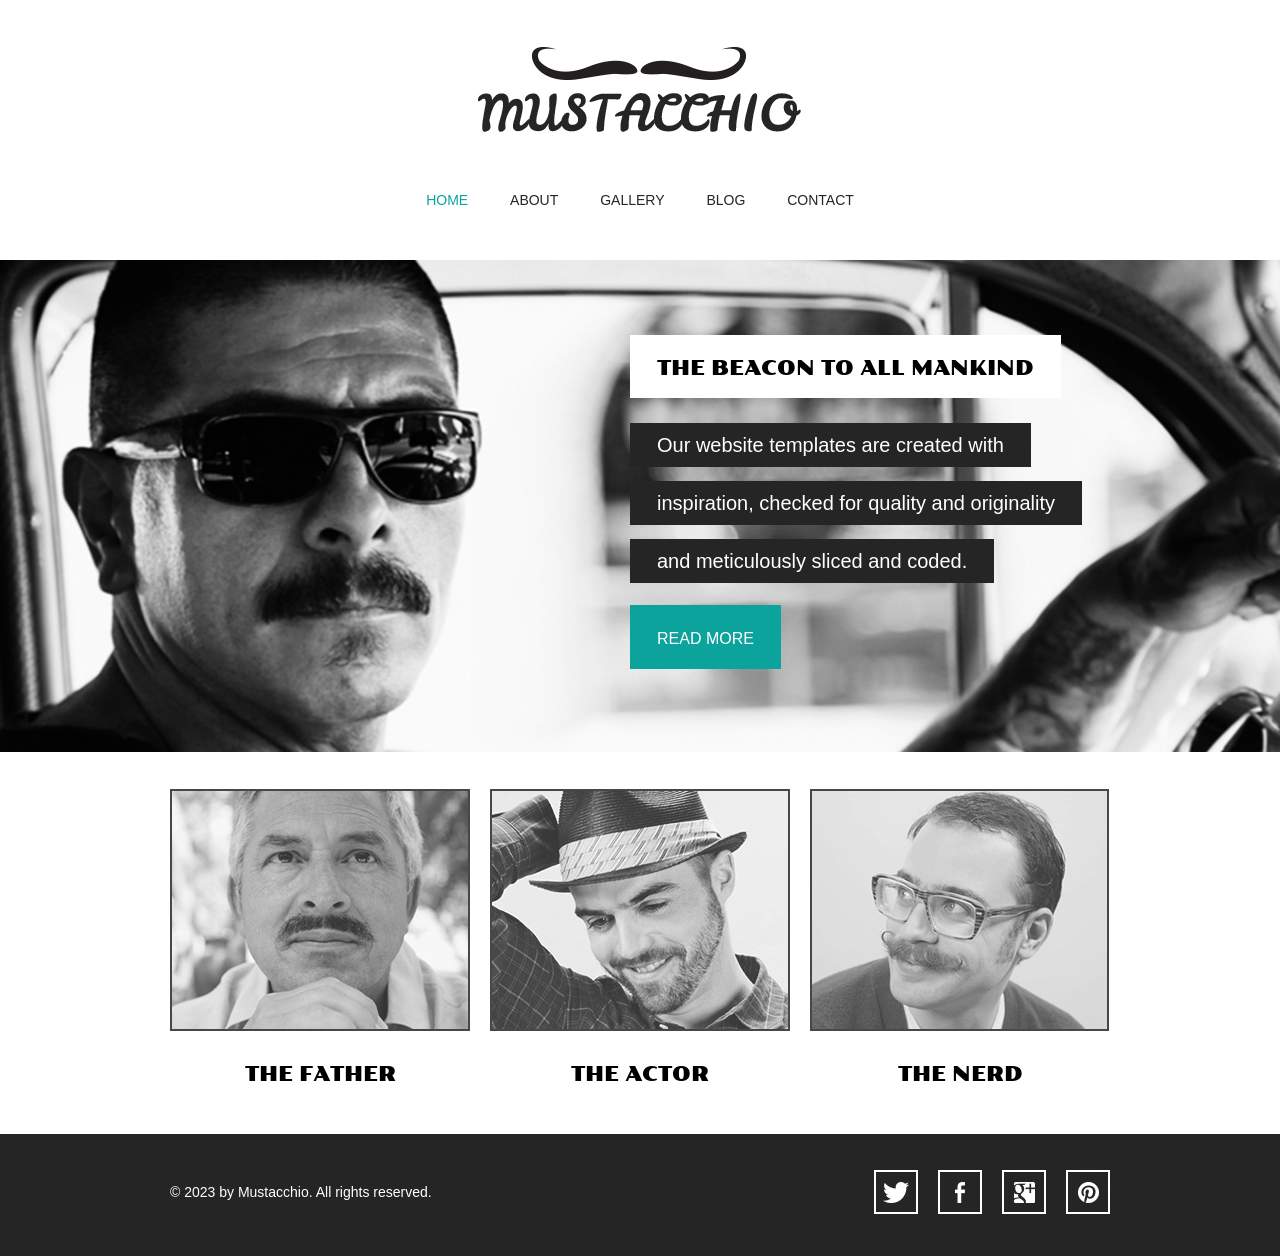
==== index.html @ b3c78dda "primer commit" ====
<!doctype html>
<!-- Website Template by freewebsitetemplates.com -->
<html>
<head>
	<meta charset="UTF-8">
	<meta name="viewport" content="width=device-width, initial-scale=1.0">
	<title>Mustache Enthusiast</title>
	<link rel="stylesheet" type="text/css" href="css/style.css">
	<link rel="stylesheet" type="text/css" href="css/mobile.css" media="screen and (max-width : 568px)">
	<script type="text/javascript" src="js/mobile.js"></script>
</head>
<body>
	<div id="header">
		<a href="index.html" class="logo">
			<img src="images/logo.jpg" alt="">
		</a>
		<ul id="navigation">
			<li class="selected">
				<a href="index.html">home</a>
			</li>
			<li>
				<a href="about.html">about</a>
			</li>
			<li>
				<a href="gallery.html">gallery</a>
			</li>
			<li>
				<a href="blog.html">blog</a>
			</li>
			<li>
				<a href="contact.html">contact</a>
			</li>
		</ul>
	</div>
	<div id="body">
		<div id="featured">
			<img src="images/the-beacon.jpg" alt="">
			<div>
				<h2>the beacon to all mankind</h2>
				<span>Our website templates are created with</span>
				<span>inspiration, checked for quality and originality</span>
				<span>and meticulously sliced and coded.</span>
				<a href="blog-single-post.html" class="more">read more</a>
			</div>
		</div>
		<ul>
			<li>
				<a href="gallery.html">
					<img src="images/the-father.jpg" alt="">
					<span>the father</span>
				</a>
			</li>
			<li>
				<a href="gallery.html">
					<img src="images/the-actor.jpg" alt="">
					<span>the actor</span>
				</a>
			</li>
			<li>
				<a href="gallery.html">
					<img src="images/the-nerd.jpg" alt="">
					<span>the nerd</span>
				</a>
			</li>
		</ul>
	</div>
	<div id="footer">
		<div>
			<p>&copy; 2023 by Mustacchio. All rights reserved.</p>
			<ul>
				<li>
					<a href="http://freewebsitetemplates.com/go/twitter/" id="twitter">twitter</a>
				</li>
				<li>
					<a href="http://freewebsitetemplates.com/go/facebook/" id="facebook">facebook</a>
				</li>
				<li>
					<a href="http://freewebsitetemplates.com/go/googleplus/" id="googleplus">googleplus</a>
				</li>
				<li>
					<a href="http://pinterest.com/fwtemplates/" id="pinterest">pinterest</a>
				</li>
			</ul>
		</div>
	</div>
</body>
</html>
---- css/style.css ----
/* Website Template by freewebsitetemplates.com */
@font-face {
	font-family: 'poller_oneregular';
	src: url('../fonts/pollerone/pollerone-webfont.eot');
	src: url('../fonts/pollerone/pollerone-webfont.eot?#iefix') format('embedded-opentype'),
		 url('../fonts/pollerone/pollerone-webfont.woff') format('woff'),
		 url('../fonts/pollerone/pollerone-webfont.ttf') format('truetype'),
		 url('../fonts/pollerone/pollerone-webfont.svg#poller_oneregular') format('svg');
}
@font-face {
	font-family: 'leckerli_oneregular';
	src: url('../fonts/leckerlione/leckerlione-regular-webfont.eot');
	src: url('../fonts/leckerlione/leckerlione-regular-webfont.eot?#iefix') format('embedded-opentype'),
		 url('../fonts/leckerlione/leckerlione-regular-webfont.woff') format('woff'),
		 url('../fonts/leckerlione/leckerlione-regular-webfont.ttf') format('truetype'),
		 url('../fonts/leckerlione/leckerlione-regular-webfont.svg#leckerli_oneregular') format('svg');
}

body {
	background: #fff;
	font-family: Arial, Helvetica, sans-serif;
	font-size: 14px;
	font-weight: normal;
	line-height: 1;
	margin: 0;
	min-width: 960px;
	padding: 0;
}
p {
	color: #252525;
	line-height: 24px;
	margin: 0;
	padding: 0;
}
p a {
	color: #252525;
	text-decoration: underline;
}
p a:hover {
	color: #898989;
}
#header {
	margin: 0 auto;
	padding: 44px 0 50px;
	text-align: center;
	width: 960px;
}
#header a.logo {
	display: block;
	margin: 0 auto;
	padding: 0;
	width: 340px;
}
#header a.logo img {
	border: 0;
	display: block;
	margin: 0;
	padding: 0;
}
#header ul {
	margin: 0;
	padding: 56px 0 0;
}
#header ul li {
	display: inline;
	list-style: none;
	margin: 0;
	padding: 0 19px;
}
#header ul li a {
	color: #252525;
	display: inline-block;
	font-family: "Arial Black", Gadget, sans-serif;
	font-size: 14px;
	font-weight: normal;
	margin: 0;
	padding: 0 0 3px;
	text-decoration: none;
	text-transform: uppercase;
}
#header ul li a:hover, #header ul li.selected a {
	color: #0ba39c;
}
#body {
	margin: 0;
	padding: 0 0 30px;
	text-align: center;
}
#body h1 {
	color: #fff;
	display: inline;
	font-family: poller_oneregular;
	font-size: 35px;
	font-weight: normal;
	margin: 0;
	padding: 0;
	text-transform: uppercase;
}
#body h1 span {
	background: #252525;
	display: inline-block;
	padding: 15px 28px 12px;
}
#body > div {
	margin: 0 auto;
	padding: 0;
	width: 960px;
}
#body > div img {
	border: 2px solid #292929;
	margin: 24px 0 0;
	padding: 0;
}
#body > div .article {
	margin: 0 auto;
	padding: 30px 30px 0;
	width: 560px;
}
#body > div .article h2 {
	font-family: "Arial Black", Gadget, sans-serif;
	font-size: 25px;
	font-weight: normal;
	margin: 0 0 30px;
}
#body > div .article h3 {
	color: #252525;
	line-height: 24px;
	margin: 0;
	padding: 0;
}
#body > div .article h4 {
	background: #252525;
	color: #fff;
	display: inline-block;
	font-family: "Arial Black", Gadget, sans-serif;
	font-size: 25px;
	font-weight: normal;
	margin: 0 0 30px;
	padding: 8px 27px 10px;
}
#body > div .article p {
	margin: 0 0 30px;
}
#body div ul {
	margin: 0;
	padding: 24px 10px 0;
	width: 940px;
}
#body div ul li {
	border: 2px solid #1a1a1a;
	display: block;
	list-style: none;
	margin: 0 0 13px;
	overflow: hidden;
	padding: 0;
}
#body div ul li .figure {
	border-right: 2px solid #1a1a1a;
	float: left;
	margin: 0;
	padding: 0;
	width: 376px;
}
#body div ul li img {
	border: 0;
	display: block;
	margin: 0;
	padding: 0;
	opacity: 0.8;
	transition: 0.5s ease-in-out;
}
#body div ul li .figure:hover img {
	opacity: 1;
}
#body div ul li div {
	float: left;
	margin: 0;
	padding: 63px 0 20px;
	width: 558px;
}
#body div ul li div h3 {
	color: #252525;
	font-family: "Arial Black", Gadget, sans-serif;
	font-size: 25px;
	font-weight: normal;
	margin: 0;
	padding: 0;
	text-transform: uppercase;
}
#body div ul li div p {
	padding: 30px 30px 18px;
}
#body div ul li div a.more {
	background: #000;
	color: #fff;
	display: inline-block;
	font-family: "Arial Black", Gadget, sans-serif;
	font-size: 18px;
	font-weight: normal;
	margin: 0;
	padding: 8px 28px;
	text-decoration: none;
	text-transform: uppercase;
}
#body div ul li div a.more:hover {
	color: #252525;
	background: #fff;
	border: 2px solid #252525;
}
#body #featured {
	margin: 0 0 13px;
	padding: 0;
	position: relative;
	width: 100%;
}
#body #featured img {
	border: 0;
	display: block;
	margin: 0;
	padding: 0;
	width: 100%;
}
#body #featured div {
	left: 50%;
	margin-left: -480px;
	margin-top: -171px;
	padding: 0 0 0 470px;
	position: absolute;
	top: 50%;
	text-align: left;
	width: 490px;
}
#body #featured div h2 {
	background: #fff;
	color: #000;
	display: inline-block;
	font-family: poller_oneregular;
	font-size: 20px;
	font-weight: normal;
	margin: 0 0 18px;
	padding: 23px 27px 20px;
	text-transform: uppercase;
}
#body #featured div span {
	background: #252525;
	color: #fff;
	display: inline-block;
	font-size: 20px;
	margin: 7px 0;
	padding: 12px 27px;
}
#body #featured div a {
	background: #0ba39c;
	color: #fff;
	display: inline-block;
	font-size: 16px;
	margin: 15px 0 0;
	padding: 26px 27px 22px;
	text-align: center;
	text-decoration: none;
	text-transform: uppercase;
}
#body #featured div a:hover {
	background: #1fc3bc;
}
#body > ul {
	margin: 0 auto;
	overflow: hidden;
	padding: 24px 0 0;
	width: 960px;
}
#body > ul li {
	display: block;
	float: left;
	margin: 0 10px 20px;
	padding: 0;
	width: 300px;
}
#body > ul li a {
	color: #000;
	display: block;
	font-family: poller_oneregular;
	font-size: 20px;
	font-weight: normal;
	margin: 0;
	padding: 0;
	text-align: center;
	text-decoration: none;
	text-transform: uppercase;
}
#body > ul li a img {
	border: 2px solid #1a1a1a;
	display: block;
	margin: 0;
	padding: 0;
	opacity: .8;
	transition: 0.5s ease-in-out;
}
#body > ul li a:hover img {
	opacity: 1;
}
#body > ul li a span {
	display: block;
	margin: 0;
	padding: 33px 0 0;
}
#body form {
	margin: 0 auto;
	padding: 24px 0 0;
	width: 620px;
}
#body form input, #body form textarea {
	border: 2px solid #252525;
	color: #252525;
	font-family: Arial, Helvetica, sans-serif;
	font-size: 15px;
	font-weight: normal;
	margin: 0 0 37px;
	padding: 20px 10px;
	text-align: center;
	text-transform: uppercase;
	width: 596px;
}
#body form textarea {
	height: 175px;
	overflow: auto;
	resize: none;
}
#body form #send {
	background: #252525;
	color: #fff;
	font-family: "Arial Black", Gadget, sans-serif;
	font-size: 15px;
	font-weight: normal;
	display: inline-block;
	padding: 20px 28px;
	width: auto;
}
#body form #send:hover {
	background: #fff;
	color: #252525;
	cursor: pointer;
}
#footer {
	background: #252525;
	margin: 0;
	padding: 36px 0 42px;
}
#footer div {
	margin: 0 auto;
	overflow: hidden;
	padding: 0;
	width: 960px;
}
#footer div p {
	color: #fff;
	float: left;
	line-height: 44px;
	margin: 0 0 0 10px;
	padding: 0;
}
#footer div ul {
	display: block;
	float: right;
	margin: 0;
	overflow: hidden;
	padding: 0;
	width: 256px;
}
#footer div ul li {
	display: block;
	float: left;
	list-style: none;
	margin: 0 10px;
	padding: 0;
	width: 44px;
}
#footer div ul li a {
	background: url(../images/icons.jpg) no-repeat 0 0;
	display: block;
	height: 44px;
	margin: 0;
	padding: 0;
	text-indent: -99999px;
	width: 44px;
}
#footer div ul li #twitter {
	background-position: 0 0;
}
#footer div ul li #twitter:hover {
	background-position: -44px 0;
}
#footer div ul li #facebook {
	background-position: 0 -44px;
}
#footer div ul li #facebook:hover {
	background-position: -44px -44px;
}
#footer div ul li #googleplus {
	background-position: 0 -88px;
}
#footer div ul li #googleplus:hover {
	background-position: -44px -88px;
}
#footer div ul li #pinterest {
	background-position: 0 -132px;
}
#footer div ul li #pinterest:hover {
	background-position: -44px -132px;
}
---- css/mobile.css ----
/* Website Template by freewebsitetemplates.com */
body {
	min-width: 0;
}
#header {
	padding: 20px 0;
	position: relative;
	width: 100%;
}
#header a.logo {
	width: 80%;
}
#header a.logo img {
	width: 100%;
}
#mobile-navigation {
	background: url(../images/mobile-menu.png) no-repeat 0 0;
	display: block;
	height: 50px;
	margin: 30px auto 0;
	padding: 0;
	width: 50px;
}
#header ul {
	border: 1px solid #fff;
	display: none;
	left: 50%;
	margin-left: -45%;
	padding: 0;
	position: absolute;
	width: 90%;
	z-index: 1001;
}
#header ul li {
	border-top: 1px solid #fff;
	display: block;
	margin: 0;
	padding: 0;
	position: relative;
}
#header > ul > li:first-child {
	border: 0;
}
#header ul li a {
	background: rgba(11, 163, 156, 0.9);
	color: #fff;
	display: block;
	font-family: Arial, Helvetica, sans-serif;
	font-size: 16px;
	font-weight: normal;
	height: 49px;
	line-height: 49px;
	padding: 0 15px;
	text-align: left;
}
#header ul li a:hover, #header ul li.selected a {
	background: rgba(0, 0, 0, 0.9);
	color: #fff;
}
#header ul ul {
	display: none;
	border: 0;
	height: auto;
	left: 0;
	margin: 0;
	position: relative;
	width: 100%;
}
#header ul ul li a {
	text-indent: 15px;
}
#header ul li span {
	background: rgba(11, 163, 156, 0.9) url(../images/mobile-expand.png) no-repeat 0 0;
	border-left: 1px solid #fff;
	display: block;
	height: 49px;
	position: absolute;
	right: 0;
	top: 0;
	width: 50px;
}
#body {
	width: 100%;
}
#body h1 {
	display: block;
	font-size: 20px;
	margin: 0 auto;
	width: 90%;
}
#body h1 span {
	display: block;
	padding: 3%;
	width: 94%;
}
#body > div {
	padding: 0 5%;
	width: 90%;
}
#body > div img {
	margin: 24px 0 30px;
	width: 98%
}
#body > div .article {
	padding: 0;
	width: 100%;
}
#body > div .article h2, #body > div .article h4 {
	font-size: 18px;
	font-weight: bold;
}
#body #featured {
	overflow: hidden;
	margin: 0 0 20px
}
#body #featured img {
	min-width: 960px;
}
#body #featured div {
	left: 0;
	margin: 0;
	padding: 0 2%;
	position: absolute;
	top: 0;
	text-align: left;
	width: 96%;
}
#body #featured div h2 {
	font-size: 14px;
	font-weight: normal;
	margin: 50px 0 10px;
	padding: 8px 5px;
}
#body #featured div span {
	display: block;
	font-size: 14px;
	margin: 10px 0;
	padding: 10px;
}
#body #featured div a {
	font-size: 14px;
	margin: 5px 0 0;
	padding: 10px;
}
#body > ul {
	overflow: visible;
	padding: 0 5%;
	width: 90%;
}
#body ul.gallery {
	padding: 5% 0;
	overflow: hidden;
	width: 100%;
}
#body > ul li {
	float: none;
	margin: 0;
	width: 100%;
}
#body ul.gallery li {
	float: left;
	margin: 0 0 5% 5%;
	width: 42%;
}
#body > ul li a img {
	width: 98%;
}
#body > ul li a span {
	padding: 15px 0;
}
#body div ul {
	margin: 0;
	padding: 20px 0 0;
	width: 100%;
}
#body div ul li {
	overflow: visible;
	padding: 0 0 20px;
	width: 99%;
}
#body div ul li .figure {
	border: 0;
	display: block;
	float: none;
	margin: 0 0 20px;
	width: 100%;
}
#body div ul li .figure img {
	width: 100%;
}
#body div ul li div {
	float: none;
	padding: 0;
	width: 100%;
}
#body div ul li div a.more:hover {
	height: 14px;
	line-height: 14px;
}
#body form {
	width: 100%;
}
#body form input, #body form textarea {
	margin: 0 0 20px;
	padding: 10px;
	width: 84%;
}
#body form #send {
	padding: 10px;
}
#footer {
	padding: 10px 0 25px;
}
#footer div {
	overflow: visible;
	width: 100%;
}
#footer div p {
	float: none;
	margin: 0;
	text-align: center;
}
#footer div ul {
	float: none;
	margin: 0 auto;
	width: 256px;
}
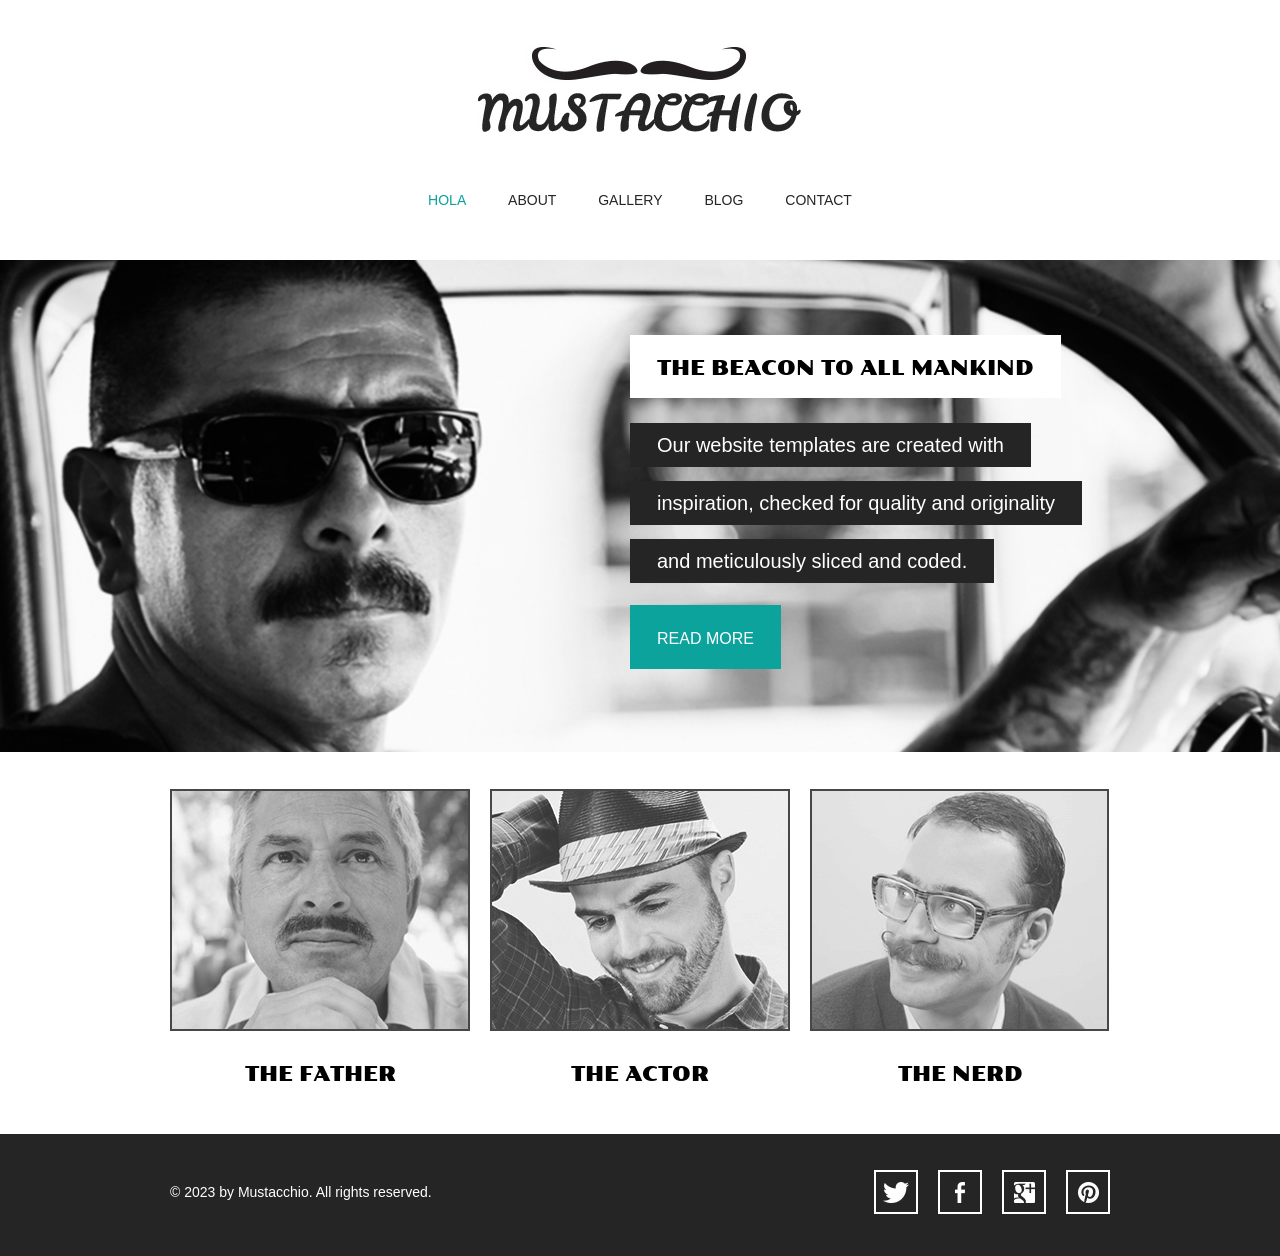
==== commit 8975f1cd: "primer ejercicio" ====
--- a/index.html
+++ b/index.html
@@ -16,7 +16,7 @@
 		</a>
 		<ul id="navigation">
 			<li class="selected">
-				<a href="index.html">home</a>
+				<a href="index.html">hola</a>
 			</li>
 			<li>
 				<a href="about.html">about</a>
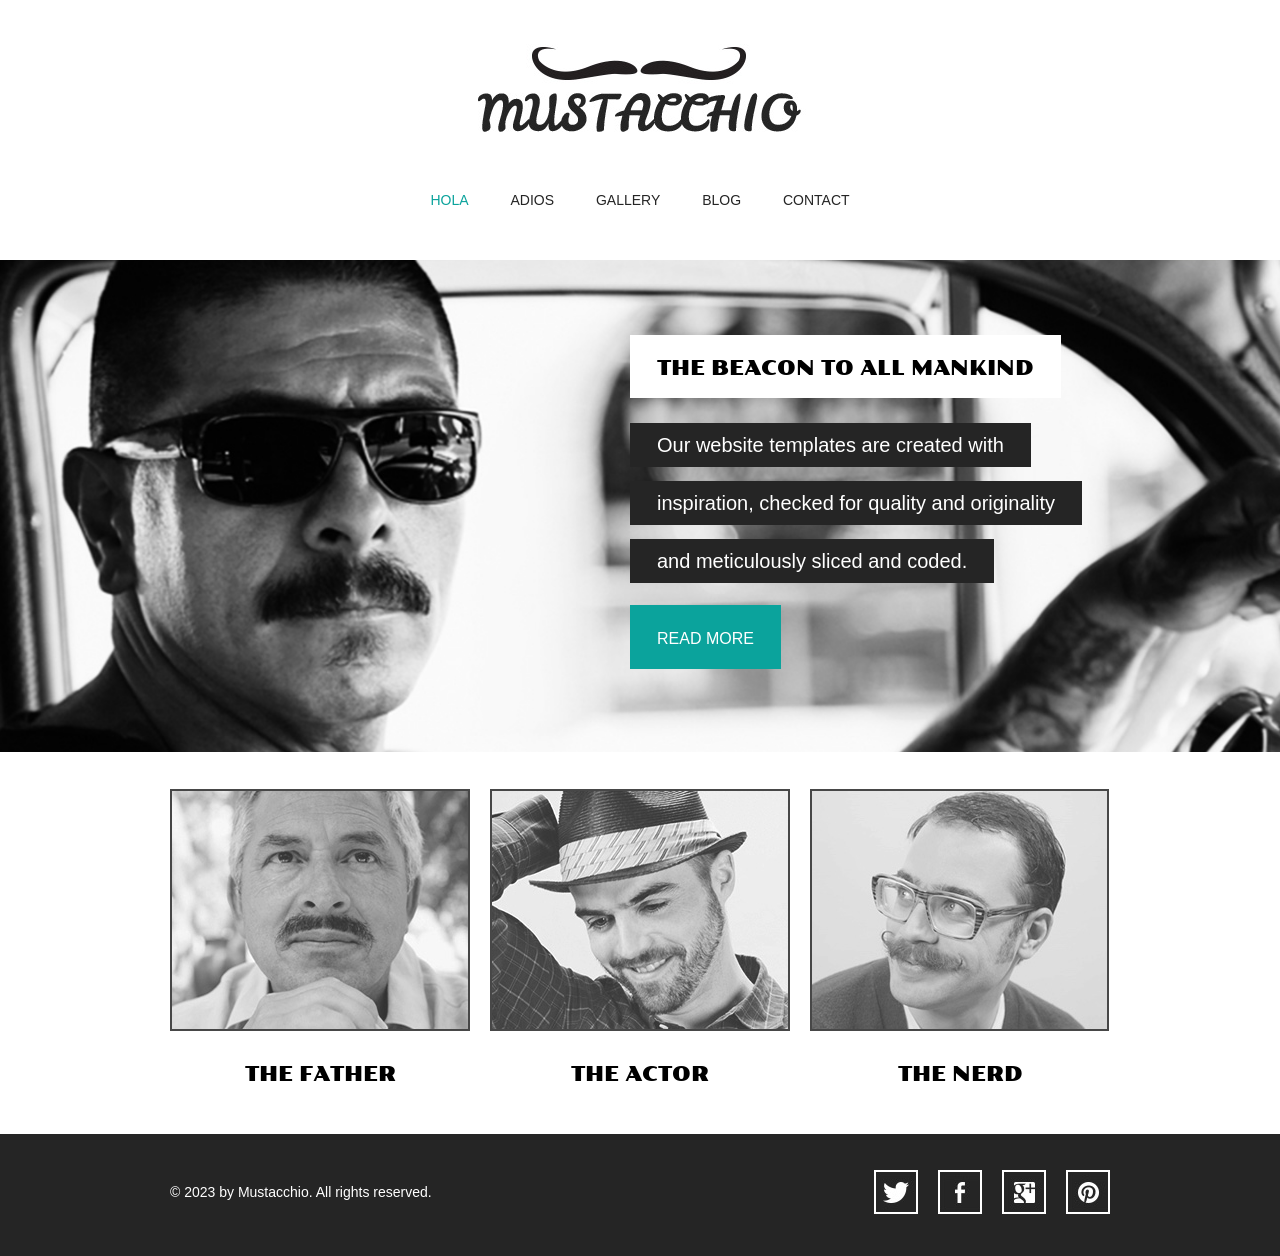
==== commit 76b70823: "index modificado y css actualizado" ====
--- a/index.html
+++ b/index.html
@@ -19,7 +19,7 @@
 				<a href="index.html">hola</a>
 			</li>
 			<li>
-				<a href="about.html">about</a>
+				<a href="about.html">adios</a>
 			</li>
 			<li>
 				<a href="gallery.html">gallery</a>
--- a/css/style.css
+++ b/css/style.css
@@ -27,13 +27,13 @@
 	padding: 0;
 }
 p {
-	color: #252525;
+	color: #a72828;
 	line-height: 24px;
 	margin: 0;
 	padding: 0;
 }
 p a {
-	color: #252525;
+	color: #d34949;
 	text-decoration: underline;
 }
 p a:hover {
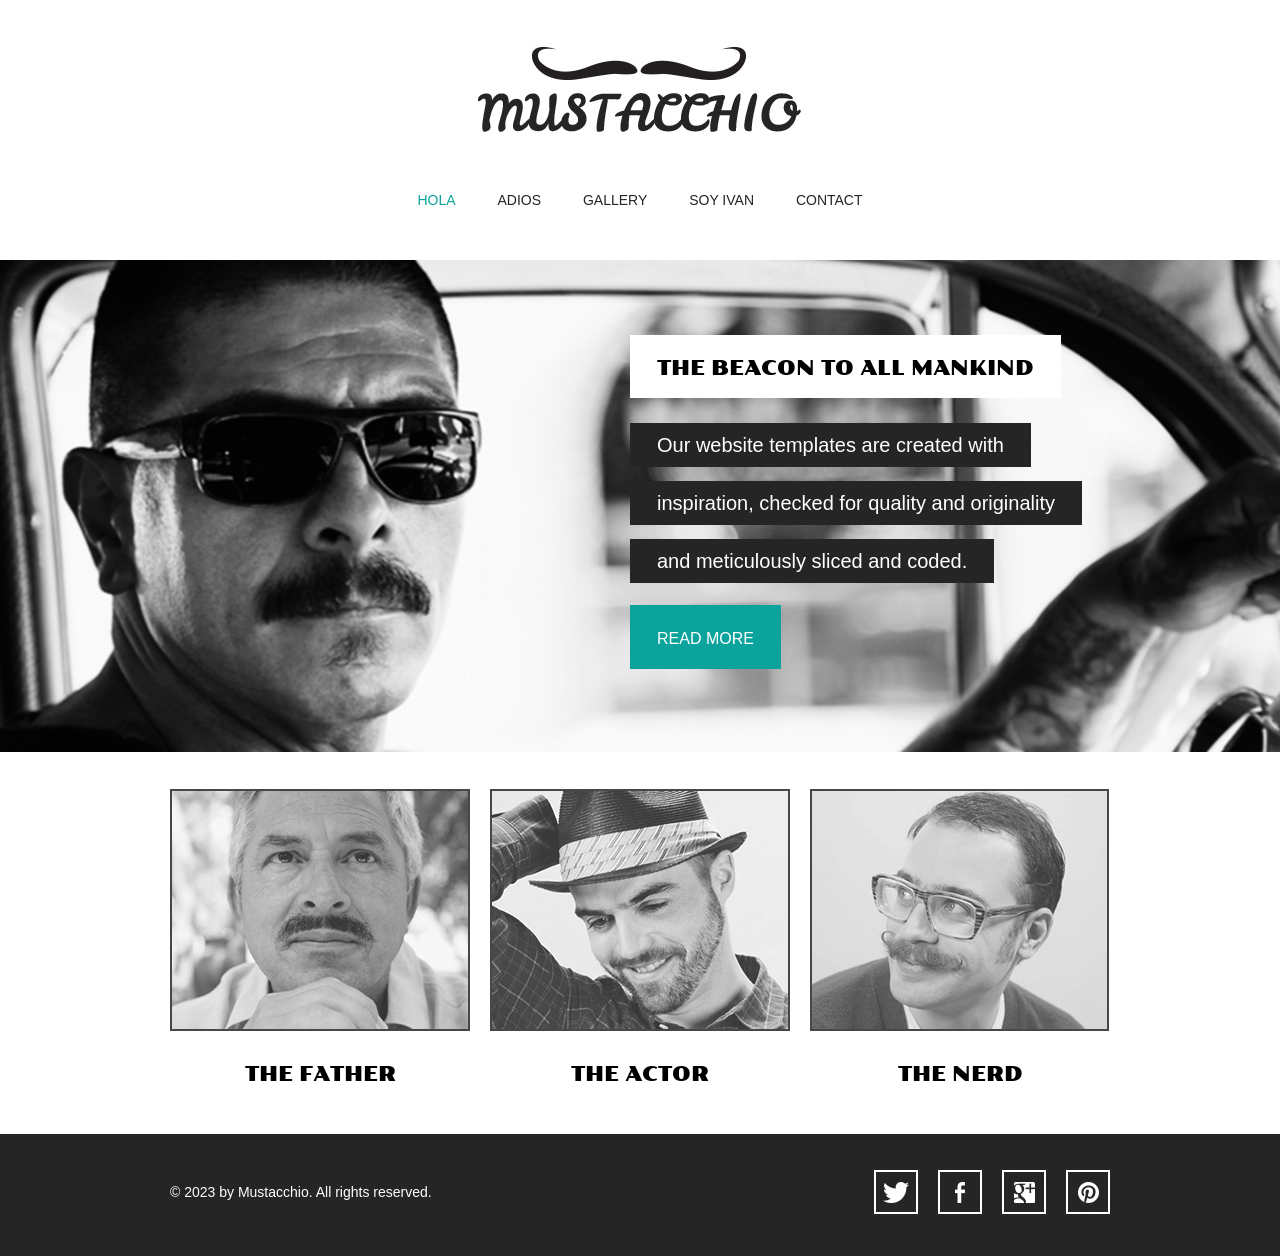
==== commit 3938004e: "pagina products creada" ====
--- a/index.html
+++ b/index.html
@@ -25,7 +25,7 @@
 				<a href="gallery.html">gallery</a>
 			</li>
 			<li>
-				<a href="blog.html">blog</a>
+				<a href="blog.html">Soy ivan</a>
 			</li>
 			<li>
 				<a href="contact.html">contact</a>
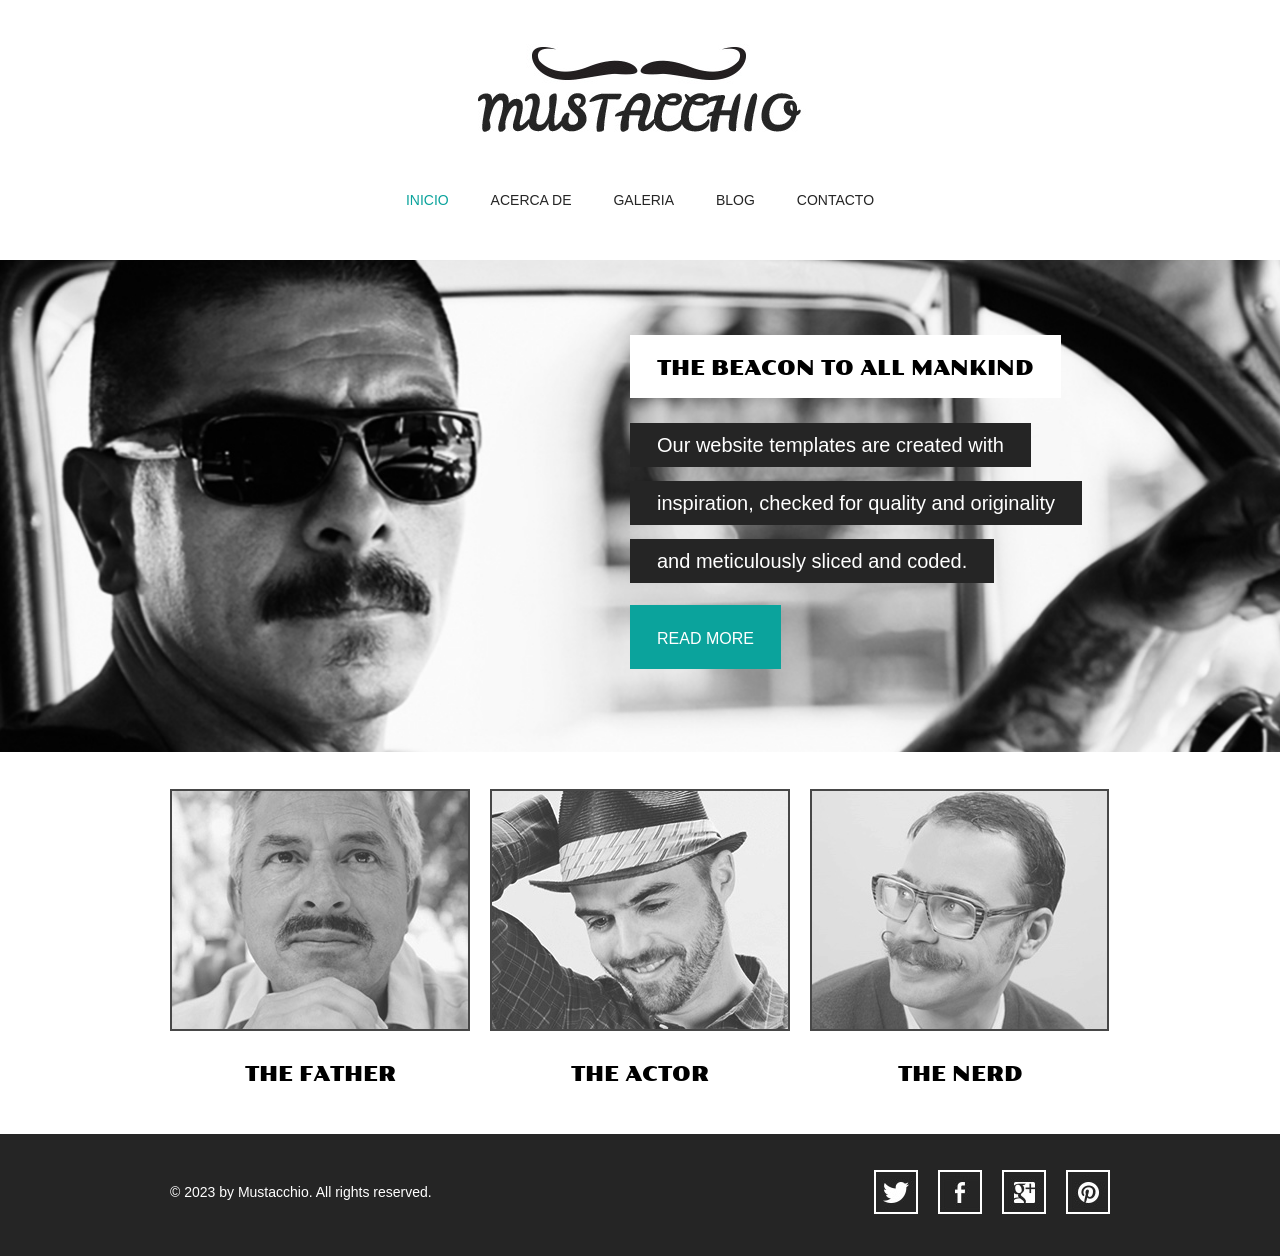
==== commit b1591f2a: "index traducido" ====
--- a/index.html
+++ b/index.html
@@ -16,19 +16,19 @@
 		</a>
 		<ul id="navigation">
 			<li class="selected">
-				<a href="index.html">hola</a>
+				<a href="index.html">inicio</a>
 			</li>
 			<li>
-				<a href="about.html">adios</a>
+				<a href="about.html">acerca de</a>
 			</li>
 			<li>
-				<a href="gallery.html">gallery</a>
+				<a href="gallery.html">galeria</a>
 			</li>
 			<li>
-				<a href="blog.html">Soy ivan</a>
+				<a href="blog.html">blog</a>
 			</li>
 			<li>
-				<a href="contact.html">contact</a>
+				<a href="contact.html">contacto</a>
 			</li>
 		</ul>
 	</div>
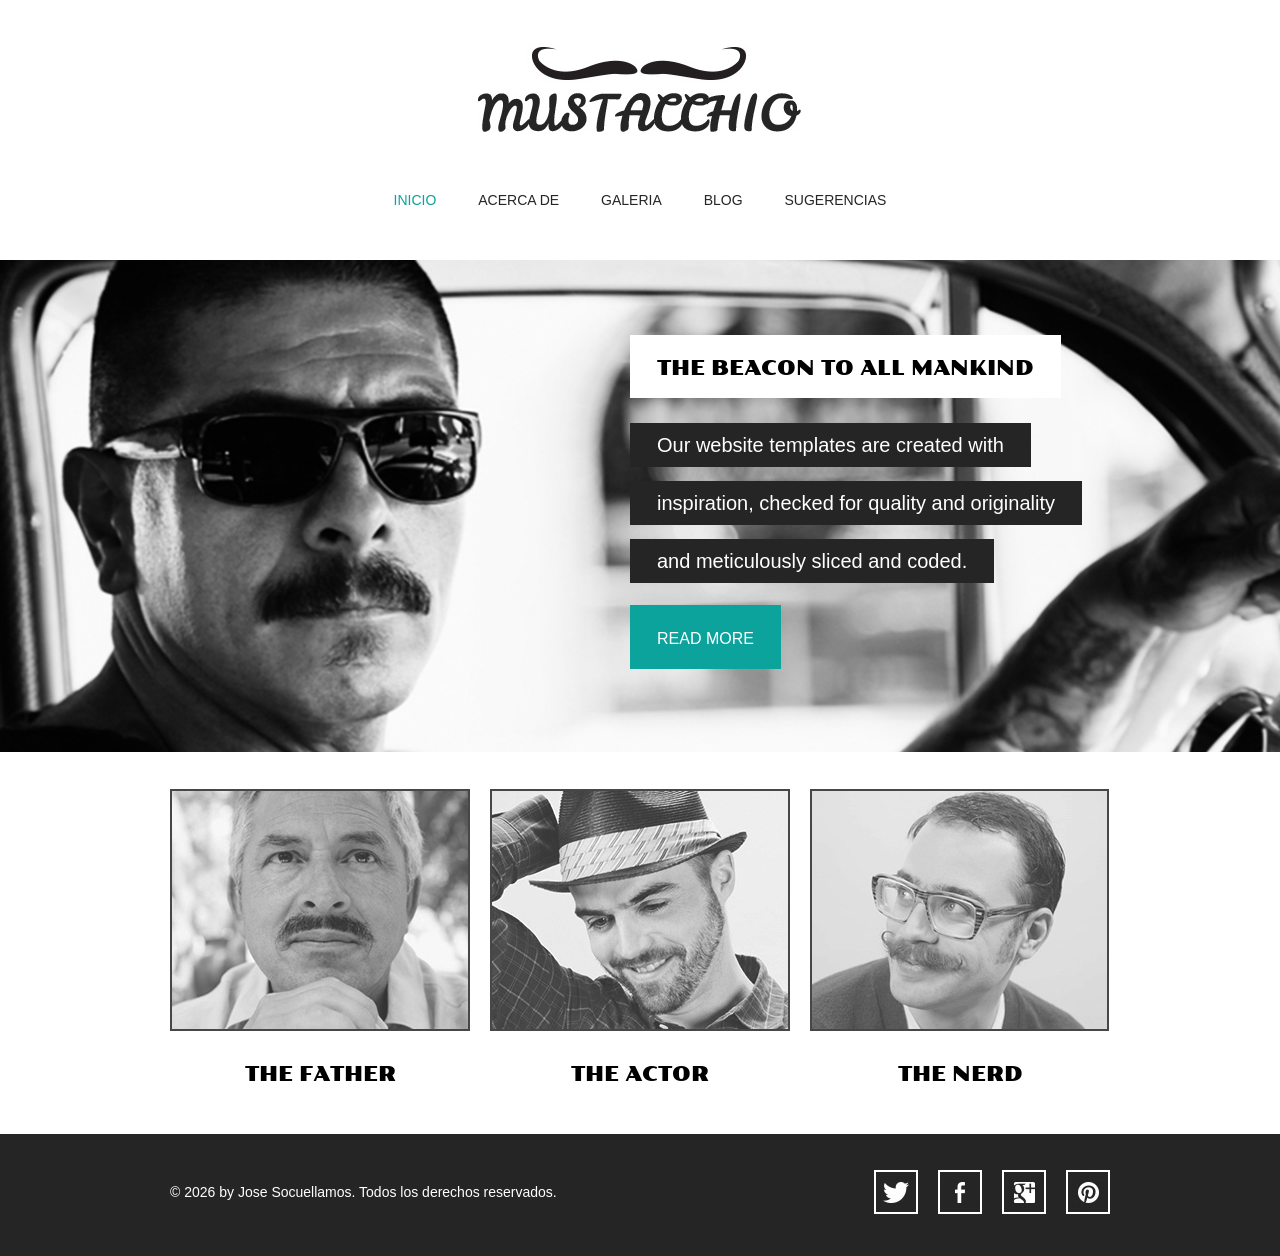
==== commit 90018759: "un cambio" ====
--- a/index.html
+++ b/index.html
@@ -28,7 +28,7 @@
 				<a href="blog.html">blog</a>
 			</li>
 			<li>
-				<a href="contact.html">contacto</a>
+				<a href="suggestions.html">sugerencias</a>
 			</li>
 		</ul>
 	</div>
@@ -66,7 +66,7 @@
 	</div>
 	<div id="footer">
 		<div>
-			<p>&copy; 2023 by Mustacchio. All rights reserved.</p>
+			<p>&copy; 2026 by Jose Socuellamos. Todos los derechos reservados.</p>
 			<ul>
 				<li>
 					<a href="http://freewebsitetemplates.com/go/twitter/" id="twitter">twitter</a>
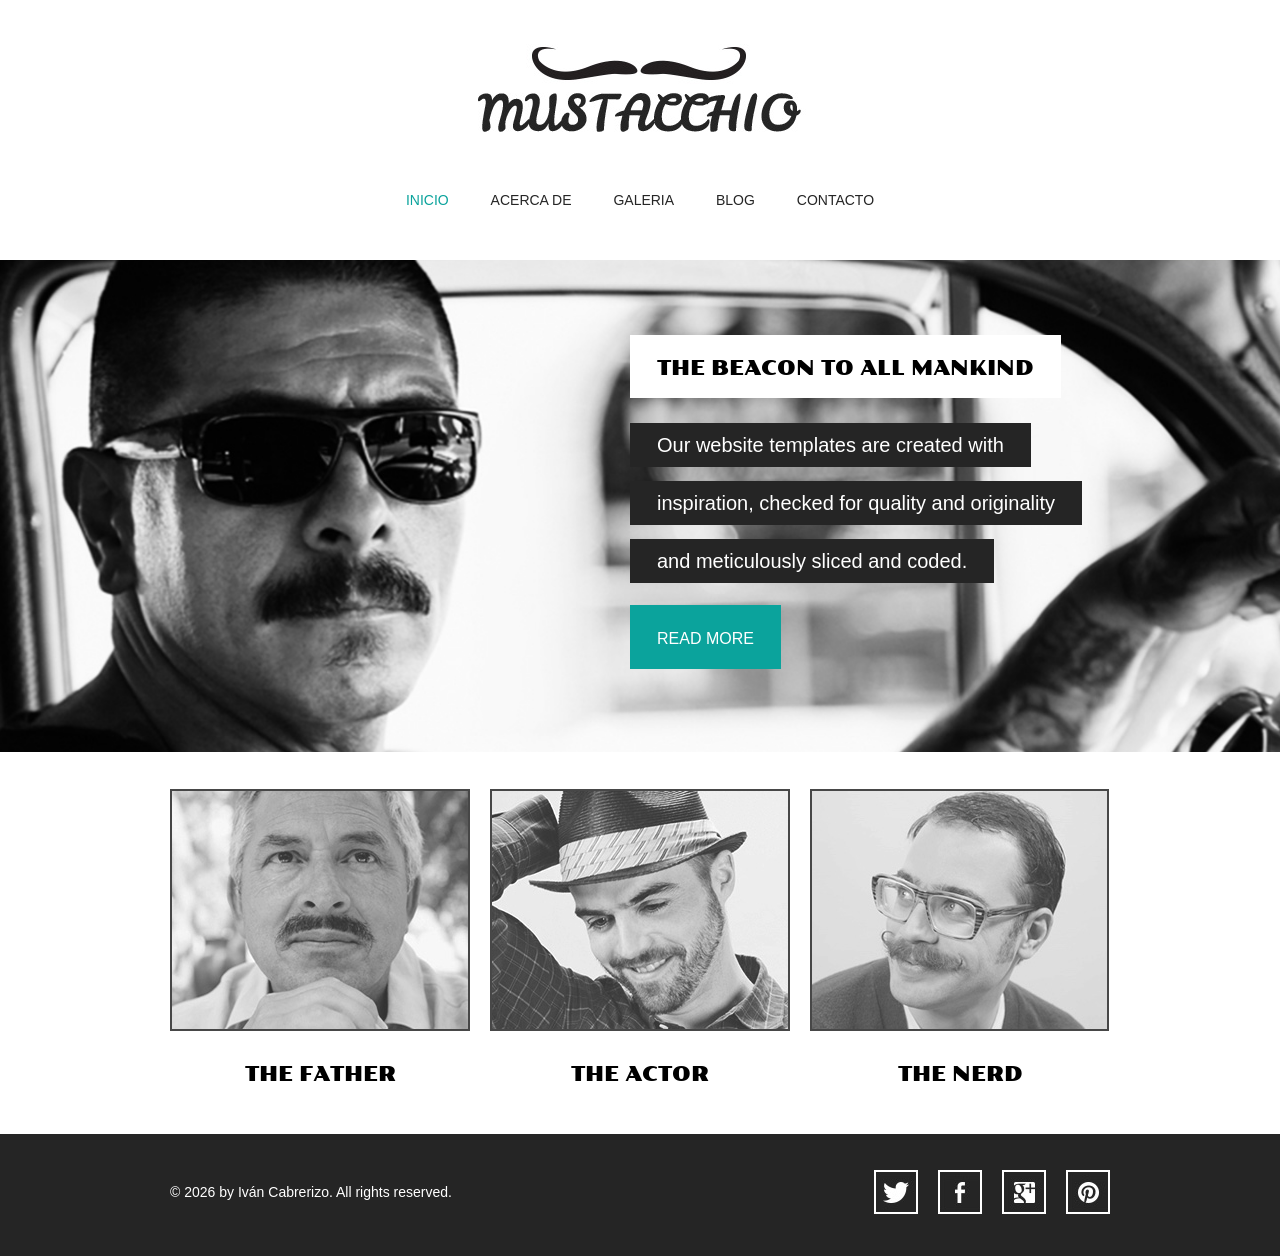
==== commit 2b28cacd: "otro cambio" ====
--- a/index.html
+++ b/index.html
@@ -28,7 +28,7 @@
 				<a href="blog.html">blog</a>
 			</li>
 			<li>
-				<a href="suggestions.html">sugerencias</a>
+				<a href="contact.html">contacto</a>
 			</li>
 		</ul>
 	</div>
@@ -66,7 +66,7 @@
 	</div>
 	<div id="footer">
 		<div>
-			<p>&copy; 2026 by Jose Socuellamos. Todos los derechos reservados.</p>
+			<p>&copy; 2026 by Iván Cabrerizo. All rights reserved.</p>
 			<ul>
 				<li>
 					<a href="http://freewebsitetemplates.com/go/twitter/" id="twitter">twitter</a>
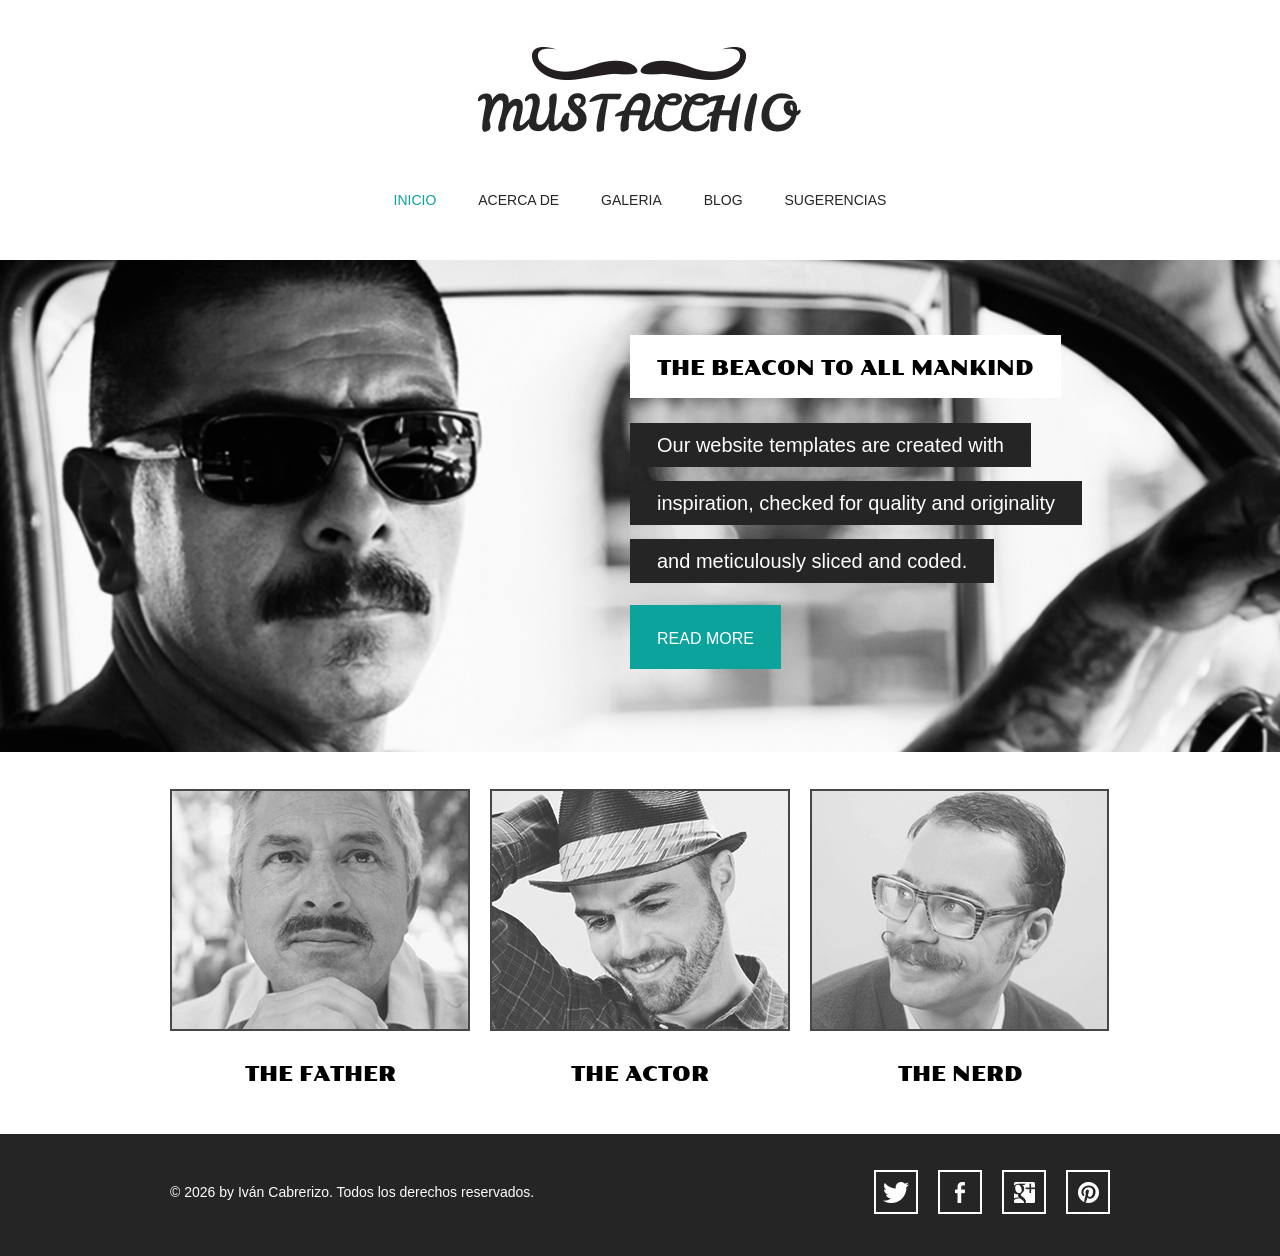
==== commit fa9e70fa: "fusión realizada con rama sugerencias" ====
--- a/index.html
+++ b/index.html
@@ -28,7 +28,7 @@
 				<a href="blog.html">blog</a>
 			</li>
 			<li>
-				<a href="contact.html">contacto</a>
+				<a href="suggestions.html">sugerencias</a>
 			</li>
 		</ul>
 	</div>
@@ -66,7 +66,7 @@
 	</div>
 	<div id="footer">
 		<div>
-			<p>&copy; 2026 by Iván Cabrerizo. All rights reserved.</p>
+			<p>&copy; 2026 by Iván Cabrerizo. Todos los derechos reservados.</p>
 			<ul>
 				<li>
 					<a href="http://freewebsitetemplates.com/go/twitter/" id="twitter">twitter</a>
